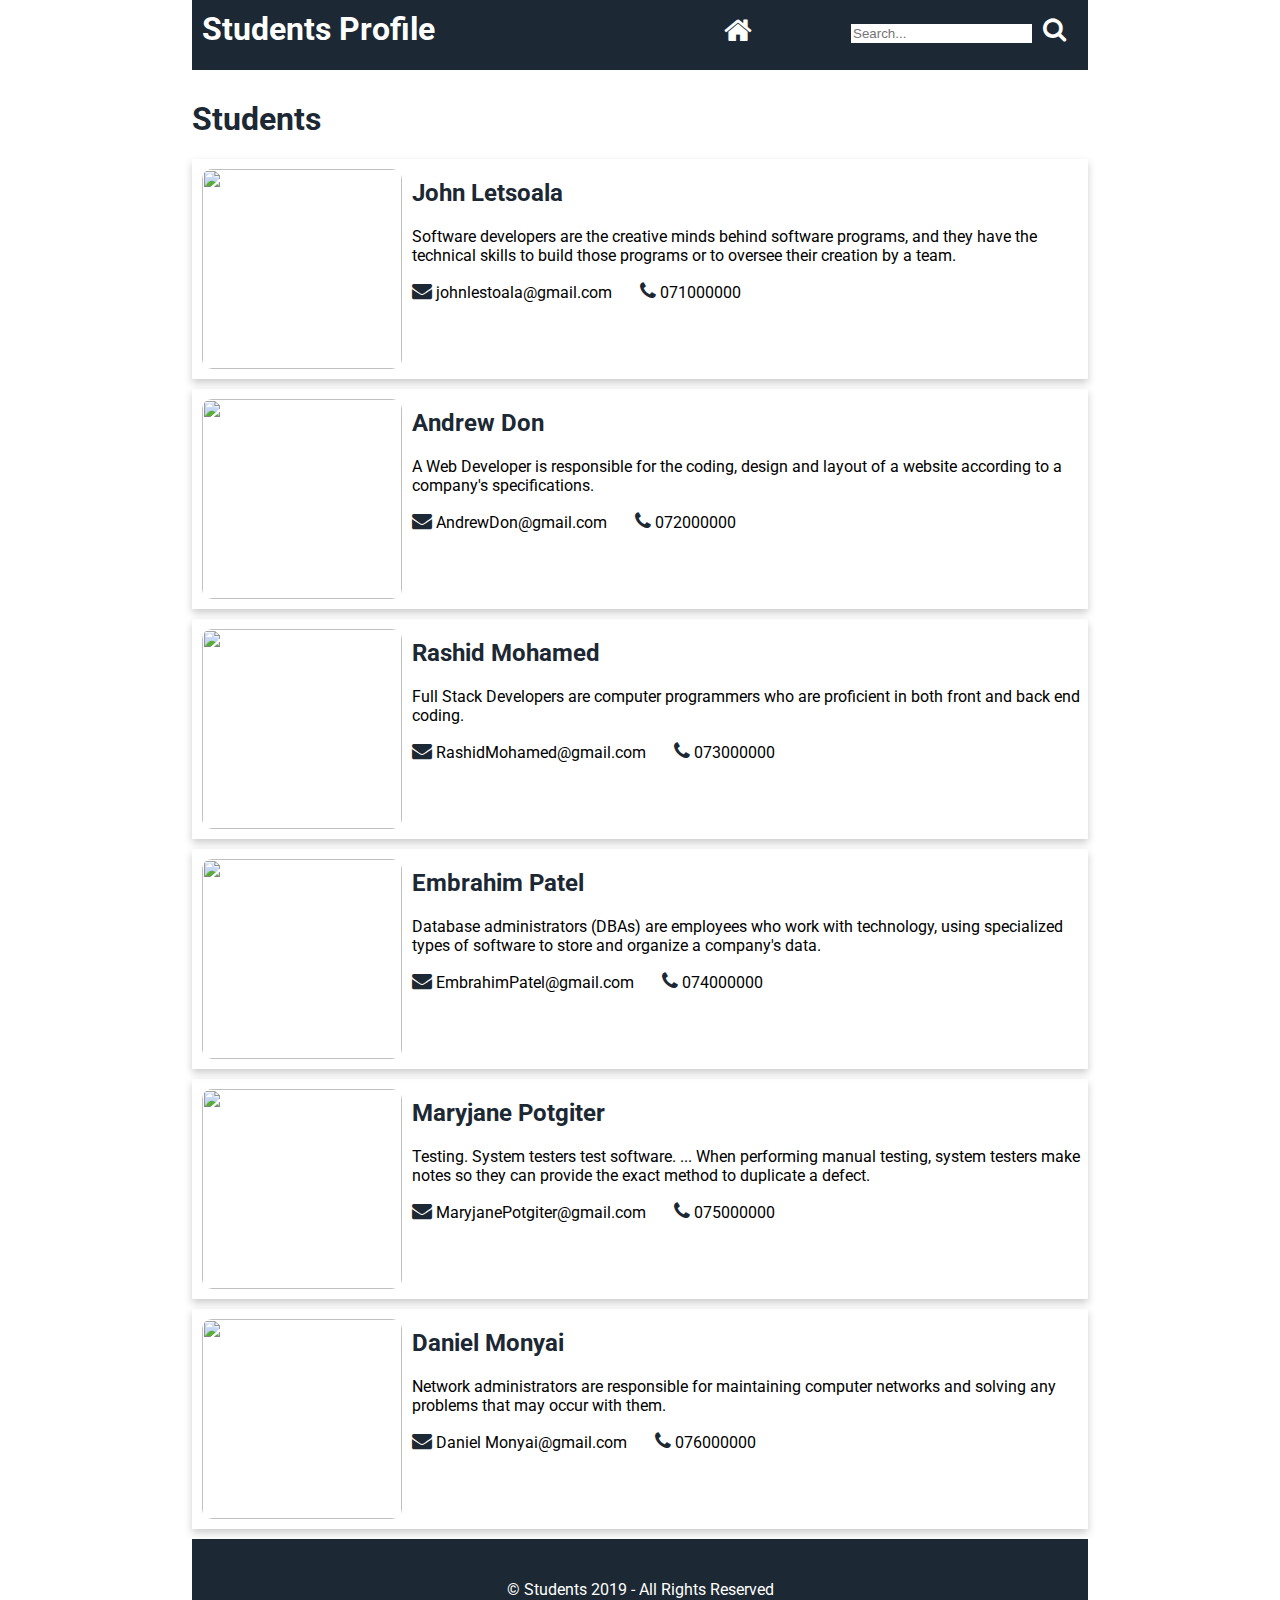
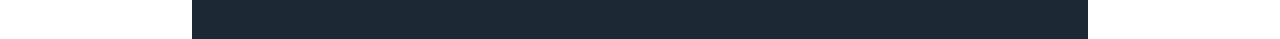
==== index.html @ 2579b4cc "Add files via upload" ====
<!doctype html>
<html lang="en">
<head>
  <meta charset="utf-8">
  <title>Students</title>
  <base href="/">
  <link rel="stylesheet" href="https://cdnjs.cloudflare.com/ajax/libs/font-awesome/4.7.0/css/font-awesome.min.css">
  <link href="https://fonts.googleapis.com/css2?family=Roboto:wght@300&display=swap" rel="stylesheet">
  <meta name="viewport" content="width=device-width, initial-scale=1">
  <link rel="icon" type="image/x-icon" href="favicon.ico">
</head>
<body>
  <app-root></app-root>
<script src="runtime.js" defer></script><script src="polyfills.js" defer></script><script src="styles.js" defer></script><script src="vendor.js" defer></script><script src="main.js" defer></script></body>
</html>
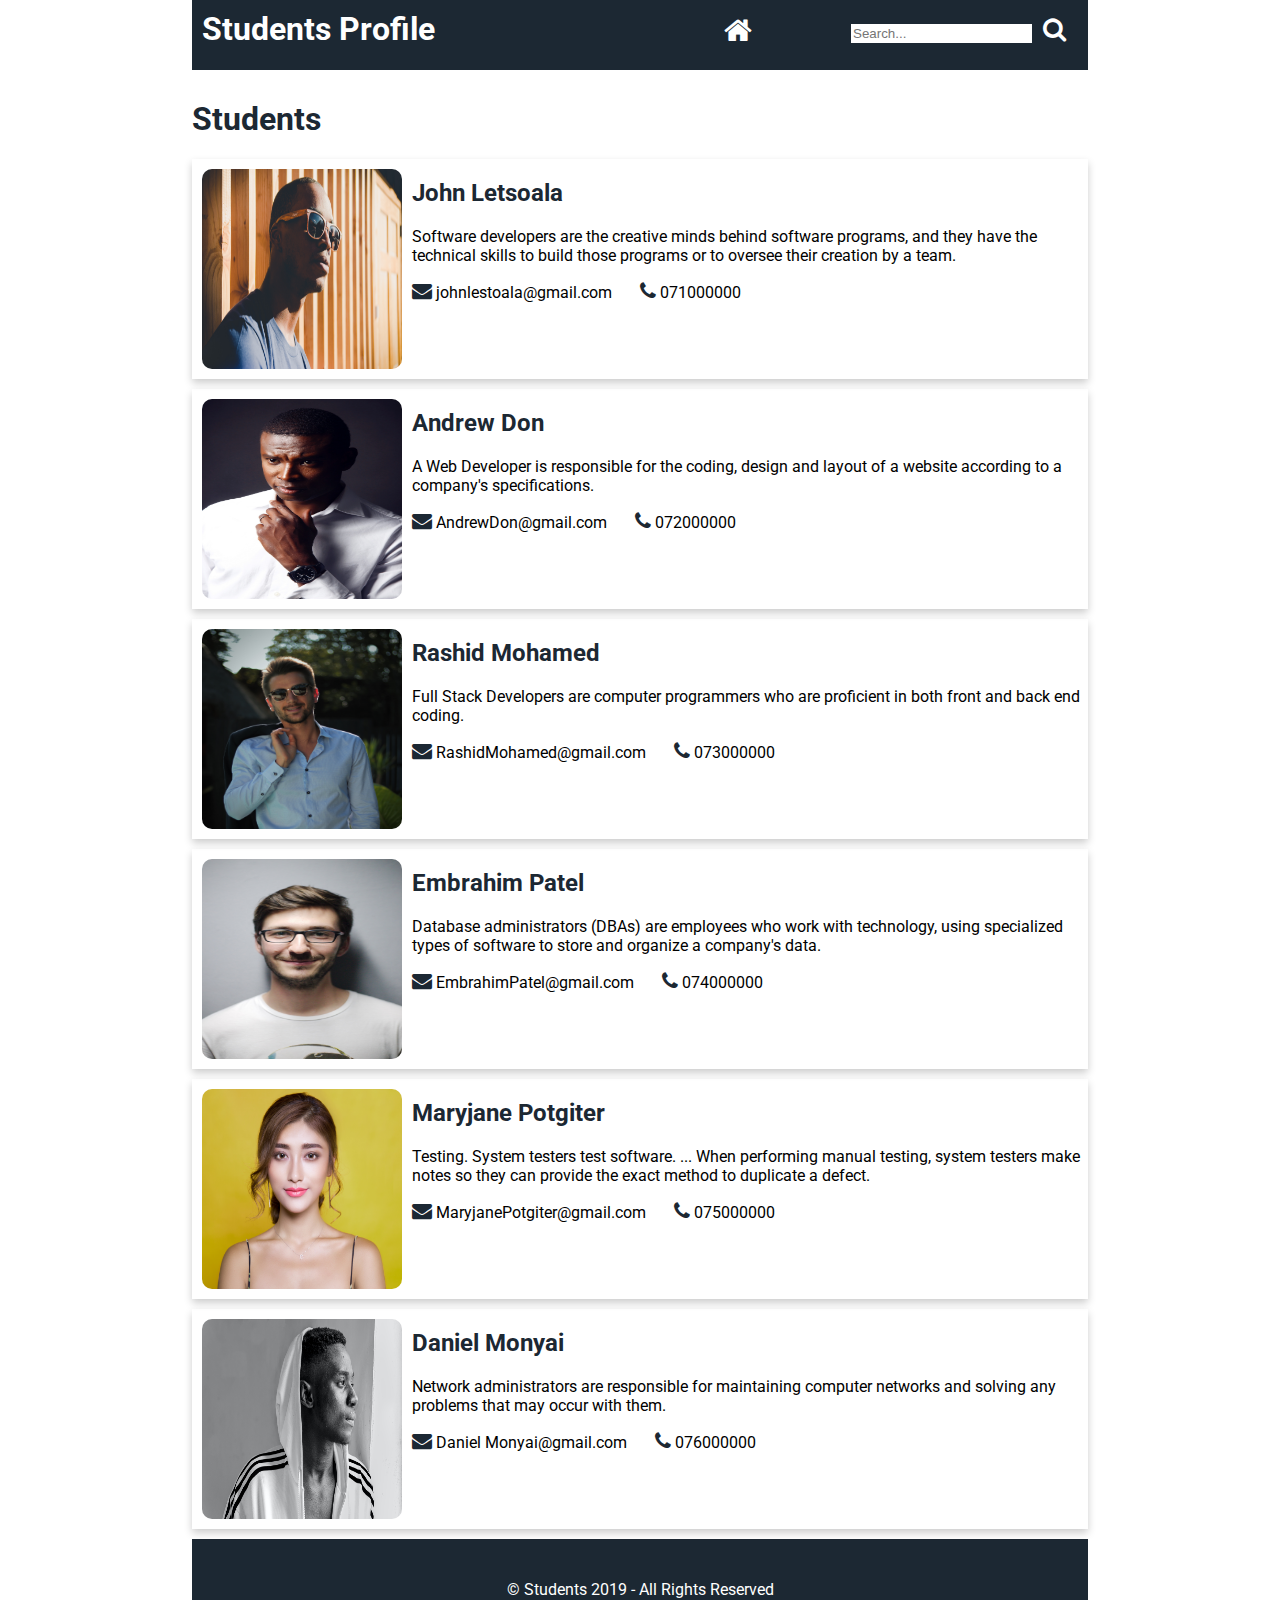
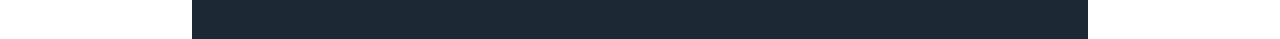
==== commit 6ce0bade: "Update index.html" ====
--- a/index.html
+++ b/index.html
@@ -3,7 +3,7 @@
 <head>
   <meta charset="utf-8">
   <title>Students</title>
-  <base href="/">
+  <base href="./">
   <link rel="stylesheet" href="https://cdnjs.cloudflare.com/ajax/libs/font-awesome/4.7.0/css/font-awesome.min.css">
   <link href="https://fonts.googleapis.com/css2?family=Roboto:wght@300&display=swap" rel="stylesheet">
   <meta name="viewport" content="width=device-width, initial-scale=1">
